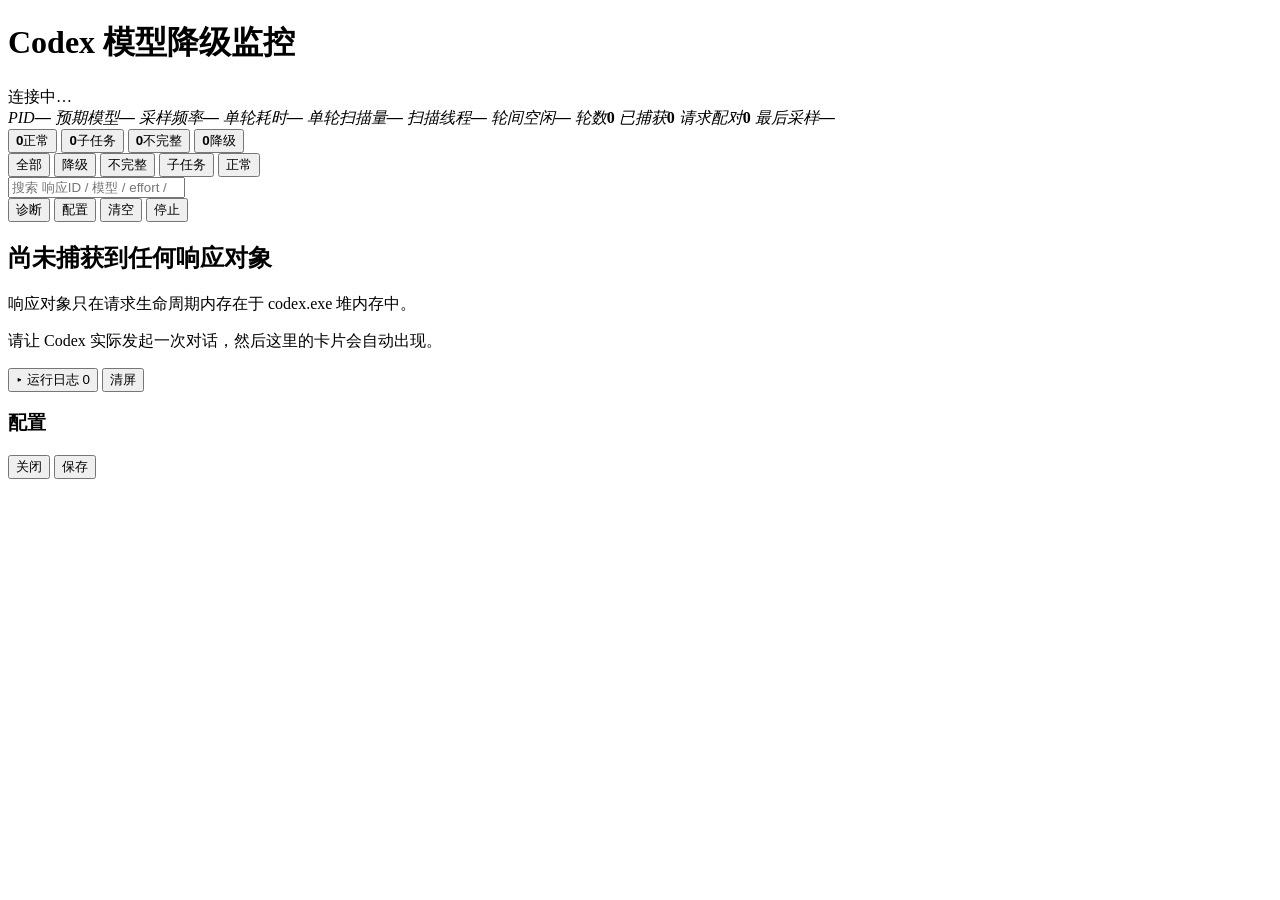
==== web/index.html @ 5bdaaddf "Initial commit" ====
<!DOCTYPE html>
<html lang="zh-CN">
<head>
<meta charset="utf-8">
<meta name="viewport" content="width=device-width, initial-scale=1">
<title>Codex 模型降级监控</title>
<link rel="icon" href="data:,">
<link rel="stylesheet" href="/style.css">
</head>
<body>

<header class="topbar">
  <div class="brand">
    <span class="dot" id="live-dot"></span>
    <h1>Codex 模型降级监控</h1>
    <span class="pill" id="status-pill">连接中…</span>
  </div>

  <div class="meta" id="meta">
    <span class="m"><em>PID</em><b id="m-pid">—</b></span>
    <span class="m"><em>预期模型</em><b id="m-expect">—</b></span>
    <span class="m"><em>采样频率</em><b id="m-hz">—</b></span>
    <span class="m"><em>单轮耗时</em><b id="m-cost">—</b></span>
    <span class="m"><em>单轮扫描量</em><b id="m-bytes">—</b></span>
    <span class="m"><em>扫描线程</em><b id="m-workers">—</b></span>
    <span class="m"><em>轮间空闲</em><b id="m-idle">—</b></span>
    <span class="m"><em>轮数</em><b id="m-rounds">0</b></span>
    <span class="m"><em>已捕获</em><b id="m-captured">0</b></span>
    <span class="m"><em>请求配对</em><b id="m-paired">0</b></span>
    <span class="m"><em>最后采样</em><b id="m-last">—</b></span>
  </div>

  <div class="counts">
    <button class="cnt c-normal"     data-filter="normal"><b id="c-normal">0</b><span>正常</span></button>
    <button class="cnt c-subtask"    data-filter="subtask"><b id="c-subtask">0</b><span>子任务</span></button>
    <button class="cnt c-incomplete" data-filter="incomplete"><b id="c-incomplete">0</b><span>不完整</span></button>
    <button class="cnt c-downgrade"  data-filter="downgrade"><b id="c-downgrade">0</b><span>降级</span></button>
  </div>
</header>

<div class="toolbar">
  <div class="filters" id="filters">
    <button class="fbtn active" data-filter="all">全部</button>
    <button class="fbtn" data-filter="downgrade">降级</button>
    <button class="fbtn" data-filter="incomplete">不完整</button>
    <button class="fbtn" data-filter="subtask">子任务</button>
    <button class="fbtn" data-filter="normal">正常</button>
  </div>
  <input id="search" class="search" type="search" placeholder="搜索 响应ID / 模型 / effort / 状态 …">
  <div class="actions">
    <button class="abtn" id="btn-diag" title="对 memory 做一次独立扫描并返回原始统计">诊断</button>
    <button class="abtn" id="btn-cfg" title="修改预期模型与采样间隔">配置</button>
    <button class="abtn" id="btn-clear" title="清空已捕获数据">清空</button>
    <button class="abtn danger" id="btn-stop" title="停止采集并退出服务">停止</button>
  </div>
</div>

<main>
  <div id="empty" class="empty">
    <h2>尚未捕获到任何响应对象</h2>
    <p>响应对象只在请求生命周期内存在于 codex.exe 堆内存中。</p>
    <p>请让 Codex 实际发起一次对话，然后这里的卡片会自动出现。</p>
    <p class="hint" id="empty-hint"></p>
  </div>
  <div id="cards" class="grid"></div>
  <div id="more" class="more hidden"></div>
</main>

<footer class="logbar">
  <button class="logtoggle" id="log-toggle">
    <span class="chev">▸</span> 运行日志 <span class="logcount" id="log-count">0</span>
  </button>
  <button class="logclear" id="log-clear">清屏</button>
  <div class="logpanel hidden" id="log-panel"></div>
</footer>

<div class="modal hidden" id="modal">
  <div class="modal-box">
    <h3 id="modal-title">配置</h3>
    <div class="modal-body" id="modal-body"></div>
    <div class="modal-foot">
      <button class="abtn" id="modal-close">关闭</button>
      <button class="abtn primary hidden" id="modal-save">保存</button>
    </div>
  </div>
</div>

<div id="toast" class="toast hidden"></div>

<script src="/app.js"></script>
</body>
</html>
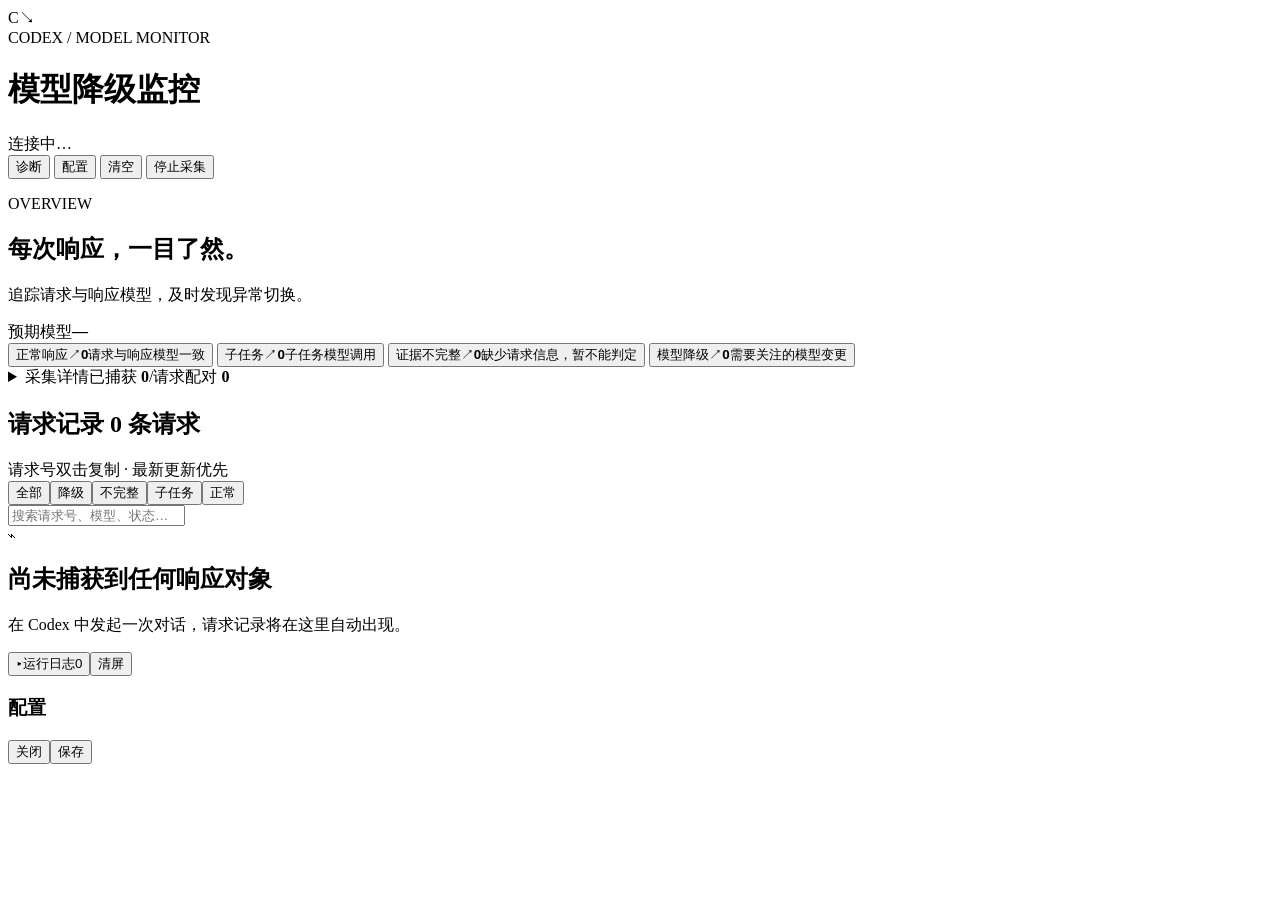
==== commit 4ca372ca: "优化样式" ====
--- a/web/index.html
+++ b/web/index.html
@@ -8,85 +8,53 @@
 <link rel="stylesheet" href="/style.css">
 </head>
 <body>
-
+<div class="workspace">
 <header class="topbar">
-  <div class="brand">
-    <span class="dot" id="live-dot"></span>
-    <h1>Codex 模型降级监控</h1>
-    <span class="pill" id="status-pill">连接中…</span>
+  <div class="brand"><div class="brand-icon" aria-hidden="true">C<span>↘</span></div><div><div class="eyebrow">CODEX / MODEL MONITOR</div><h1>模型降级监控</h1></div></div>
+  <div class="connection"><span class="dot" id="live-dot"></span><span class="pill" id="status-pill">连接中…</span></div>
+  <div class="actions">
+    <button class="abtn" id="btn-diag" title="查看最近一轮扫描统计">诊断</button>
+    <button class="abtn" id="btn-cfg" title="修改预期模型与采样间隔">配置</button>
+    <button class="abtn" id="btn-clear" title="清空已捕获数据">清空</button>
+    <button class="abtn danger" id="btn-stop" title="停止采集并退出服务">停止采集</button>
   </div>
-
+</header>
+<section class="overview" aria-label="监控概览">
+  <div class="section-intro"><div><p class="eyebrow">OVERVIEW</p><h2>每次响应，一目了然。</h2><p class="intro-note">追踪请求与响应模型，及时发现异常切换。</p></div><div class="expected"><span>预期模型</span><b id="m-expect">—</b></div></div>
+  <div class="counts">
+    <button class="cnt c-normal" data-filter="normal"><span class="count-label"><i></i>正常响应<span class="count-arrow">↗</span></span><b id="c-normal">0</b><span class="count-note">请求与响应模型一致</span></button>
+    <button class="cnt c-subtask" data-filter="subtask"><span class="count-label"><i></i>子任务<span class="count-arrow">↗</span></span><b id="c-subtask">0</b><span class="count-note">子任务模型调用</span></button>
+    <button class="cnt c-incomplete" data-filter="incomplete"><span class="count-label"><i></i>证据不完整<span class="count-arrow">↗</span></span><b id="c-incomplete">0</b><span class="count-note">缺少请求信息，暂不能判定</span></button>
+    <button class="cnt c-downgrade" data-filter="downgrade"><span class="count-label"><i></i>模型降级<span class="count-arrow">↗</span></span><b id="c-downgrade">0</b><span class="count-note">需要关注的模型变更</span></button>
+  </div>
+</section>
+<details class="collector-details"><summary><span>采集详情</span><span class="collector-summary">已捕获 <b id="m-captured">0</b><span class="divider">/</span>请求配对 <b id="m-paired">0</b></span></summary>
   <div class="meta" id="meta">
     <span class="m"><em>PID</em><b id="m-pid">—</b></span>
-    <span class="m"><em>预期模型</em><b id="m-expect">—</b></span>
     <span class="m"><em>采样频率</em><b id="m-hz">—</b></span>
     <span class="m"><em>单轮耗时</em><b id="m-cost">—</b></span>
     <span class="m"><em>单轮扫描量</em><b id="m-bytes">—</b></span>
     <span class="m"><em>扫描线程</em><b id="m-workers">—</b></span>
     <span class="m"><em>轮间空闲</em><b id="m-idle">—</b></span>
     <span class="m"><em>轮数</em><b id="m-rounds">0</b></span>
-    <span class="m"><em>已捕获</em><b id="m-captured">0</b></span>
-    <span class="m"><em>请求配对</em><b id="m-paired">0</b></span>
     <span class="m"><em>最后采样</em><b id="m-last">—</b></span>
   </div>
-
-  <div class="counts">
-    <button class="cnt c-normal"     data-filter="normal"><b id="c-normal">0</b><span>正常</span></button>
-    <button class="cnt c-subtask"    data-filter="subtask"><b id="c-subtask">0</b><span>子任务</span></button>
-    <button class="cnt c-incomplete" data-filter="incomplete"><b id="c-incomplete">0</b><span>不完整</span></button>
-    <button class="cnt c-downgrade"  data-filter="downgrade"><b id="c-downgrade">0</b><span>降级</span></button>
+</details>
+<main>
+  <div class="list-heading"><h2>请求记录 <span id="result-count">0 条请求</span></h2><span class="list-hint">请求号双击复制 · 最新更新优先</span></div>
+  <div class="toolbar">
+    <div class="filters" id="filters" aria-label="按判定筛选">
+      <button class="fbtn active" data-filter="all">全部</button><button class="fbtn" data-filter="downgrade">降级</button><button class="fbtn" data-filter="incomplete">不完整</button><button class="fbtn" data-filter="subtask">子任务</button><button class="fbtn" data-filter="normal">正常</button>
+    </div>
+    <input id="search" class="search" type="search" aria-label="搜索请求" placeholder="搜索请求号、模型、状态…">
   </div>
-</header>
-
-<div class="toolbar">
-  <div class="filters" id="filters">
-    <button class="fbtn active" data-filter="all">全部</button>
-    <button class="fbtn" data-filter="downgrade">降级</button>
-    <button class="fbtn" data-filter="incomplete">不完整</button>
-    <button class="fbtn" data-filter="subtask">子任务</button>
-    <button class="fbtn" data-filter="normal">正常</button>
-  </div>
-  <input id="search" class="search" type="search" placeholder="搜索 响应ID / 模型 / effort / 状态 …">
-  <div class="actions">
-    <button class="abtn" id="btn-diag" title="对 memory 做一次独立扫描并返回原始统计">诊断</button>
-    <button class="abtn" id="btn-cfg" title="修改预期模型与采样间隔">配置</button>
-    <button class="abtn" id="btn-clear" title="清空已捕获数据">清空</button>
-    <button class="abtn danger" id="btn-stop" title="停止采集并退出服务">停止</button>
-  </div>
+  <div id="empty" class="empty"><div class="empty-icon" aria-hidden="true">⌁</div><h2>尚未捕获到任何响应对象</h2><p>在 Codex 中发起一次对话，请求记录将在这里自动出现。</p><p class="hint" id="empty-hint"></p></div>
+  <div id="cards" class="grid"></div><div id="more" class="more hidden"></div>
+</main>
 </div>
-
-<main>
-  <div id="empty" class="empty">
-    <h2>尚未捕获到任何响应对象</h2>
-    <p>响应对象只在请求生命周期内存在于 codex.exe 堆内存中。</p>
-    <p>请让 Codex 实际发起一次对话，然后这里的卡片会自动出现。</p>
-    <p class="hint" id="empty-hint"></p>
-  </div>
-  <div id="cards" class="grid"></div>
-  <div id="more" class="more hidden"></div>
-</main>
-
-<footer class="logbar">
-  <button class="logtoggle" id="log-toggle">
-    <span class="chev">▸</span> 运行日志 <span class="logcount" id="log-count">0</span>
-  </button>
-  <button class="logclear" id="log-clear">清屏</button>
-  <div class="logpanel hidden" id="log-panel"></div>
-</footer>
-
-<div class="modal hidden" id="modal">
-  <div class="modal-box">
-    <h3 id="modal-title">配置</h3>
-    <div class="modal-body" id="modal-body"></div>
-    <div class="modal-foot">
-      <button class="abtn" id="modal-close">关闭</button>
-      <button class="abtn primary hidden" id="modal-save">保存</button>
-    </div>
-  </div>
-</div>
-
-<div id="toast" class="toast hidden"></div>
-
+<footer class="logbar"><button class="logtoggle" id="log-toggle"><span class="chev">▸</span>运行日志<span class="logcount" id="log-count">0</span></button><button class="logclear" id="log-clear">清屏</button><div class="logpanel hidden" id="log-panel"></div></footer>
+<div class="modal hidden" id="modal"><div class="modal-box" role="dialog" aria-modal="true" aria-labelledby="modal-title"><h3 id="modal-title">配置</h3><div class="modal-body" id="modal-body"></div><div class="modal-foot"><button class="abtn" id="modal-close">关闭</button><button class="abtn primary hidden" id="modal-save">保存</button></div></div></div>
+<div id="toast" class="toast hidden" role="status"></div>
 <script src="/app.js"></script>
 </body>
 </html>
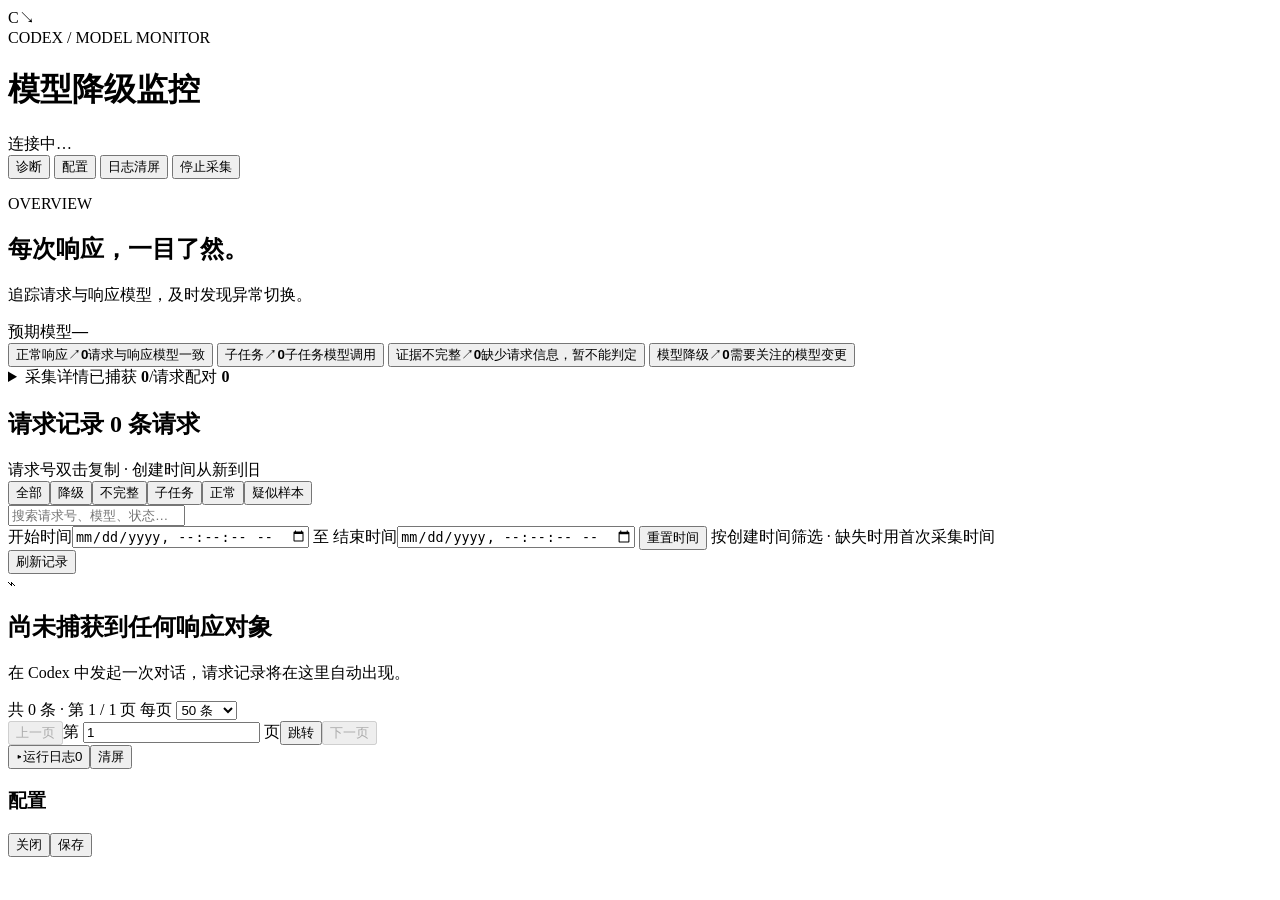
==== commit 225d3db2: "新增 C++ 只读采集后端、历史持久化与分页筛选" ====
--- a/web/index.html
+++ b/web/index.html
@@ -15,7 +15,7 @@
   <div class="actions">
     <button class="abtn" id="btn-diag" title="查看最近一轮扫描统计">诊断</button>
     <button class="abtn" id="btn-cfg" title="修改预期模型与采样间隔">配置</button>
-    <button class="abtn" id="btn-clear" title="清空已捕获数据">清空</button>
+    <button class="abtn" id="btn-clear" title="清空当前运行日志显示，保留数据库历史">日志清屏</button>
     <button class="abtn danger" id="btn-stop" title="停止采集并退出服务">停止采集</button>
   </div>
 </header>
@@ -30,6 +30,7 @@
 </section>
 <details class="collector-details"><summary><span>采集详情</span><span class="collector-summary">已捕获 <b id="m-captured">0</b><span class="divider">/</span>请求配对 <b id="m-paired">0</b></span></summary>
   <div class="meta" id="meta">
+    <span class="m"><em>采集后端</em><b id="m-backend">—</b></span>
     <span class="m"><em>PID</em><b id="m-pid">—</b></span>
     <span class="m"><em>采样频率</em><b id="m-hz">—</b></span>
     <span class="m"><em>单轮耗时</em><b id="m-cost">—</b></span>
@@ -41,15 +42,28 @@
   </div>
 </details>
 <main>
-  <div class="list-heading"><h2>请求记录 <span id="result-count">0 条请求</span></h2><span class="list-hint">请求号双击复制 · 最新更新优先</span></div>
+  <div class="list-heading"><h2>请求记录 <span id="result-count">0 条请求</span></h2><span class="list-hint">请求号双击复制 · 创建时间从新到旧</span></div>
   <div class="toolbar">
     <div class="filters" id="filters" aria-label="按判定筛选">
-      <button class="fbtn active" data-filter="all">全部</button><button class="fbtn" data-filter="downgrade">降级</button><button class="fbtn" data-filter="incomplete">不完整</button><button class="fbtn" data-filter="subtask">子任务</button><button class="fbtn" data-filter="normal">正常</button>
+      <button class="fbtn active" data-filter="all">全部</button><button class="fbtn" data-filter="downgrade">降级</button><button class="fbtn" data-filter="incomplete">不完整</button><button class="fbtn" data-filter="subtask">子任务</button><button class="fbtn" data-filter="normal">正常</button><button class="fbtn" id="filter-suspect" data-filter="suspect">疑似样本</button>
     </div>
     <input id="search" class="search" type="search" aria-label="搜索请求" placeholder="搜索请求号、模型、状态…">
   </div>
+  <div class="date-range">
+    <label for="date-start">开始时间<input type="datetime-local" id="date-start" step="1"></label>
+    <span class="range-separator">至</span>
+    <label for="date-end">结束时间<input type="datetime-local" id="date-end" step="1"></label>
+    <button class="abtn" id="date-reset">重置时间</button>
+    <span class="date-hint">按创建时间筛选 · 缺失时用首次采集时间</span>
+  </div>
+  <div class="history-status"><span id="history-error" class="hidden" role="alert"></span><button id="history-retry" class="abtn">刷新记录</button><span id="page-loading" role="status"></span></div>
   <div id="empty" class="empty"><div class="empty-icon" aria-hidden="true">⌁</div><h2>尚未捕获到任何响应对象</h2><p>在 Codex 中发起一次对话，请求记录将在这里自动出现。</p><p class="hint" id="empty-hint"></p></div>
   <div id="cards" class="grid"></div><div id="more" class="more hidden"></div>
+  <nav class="pagination" aria-label="请求记录分页">
+    <span id="page-summary">共 0 条 · 第 1 / 1 页</span>
+    <label>每页 <select id="page-size"><option value="25">25 条</option><option value="50" selected>50 条</option><option value="100">100 条</option></select></label>
+    <div class="page-actions"><button class="abtn" id="page-prev" disabled>上一页</button><label>第 <input id="page-number" type="number" min="1" value="1" aria-label="页码"> 页</label><button class="abtn" id="page-go">跳转</button><button class="abtn" id="page-next" disabled>下一页</button></div>
+  </nav>
 </main>
 </div>
 <footer class="logbar"><button class="logtoggle" id="log-toggle"><span class="chev">▸</span>运行日志<span class="logcount" id="log-count">0</span></button><button class="logclear" id="log-clear">清屏</button><div class="logpanel hidden" id="log-panel"></div></footer>
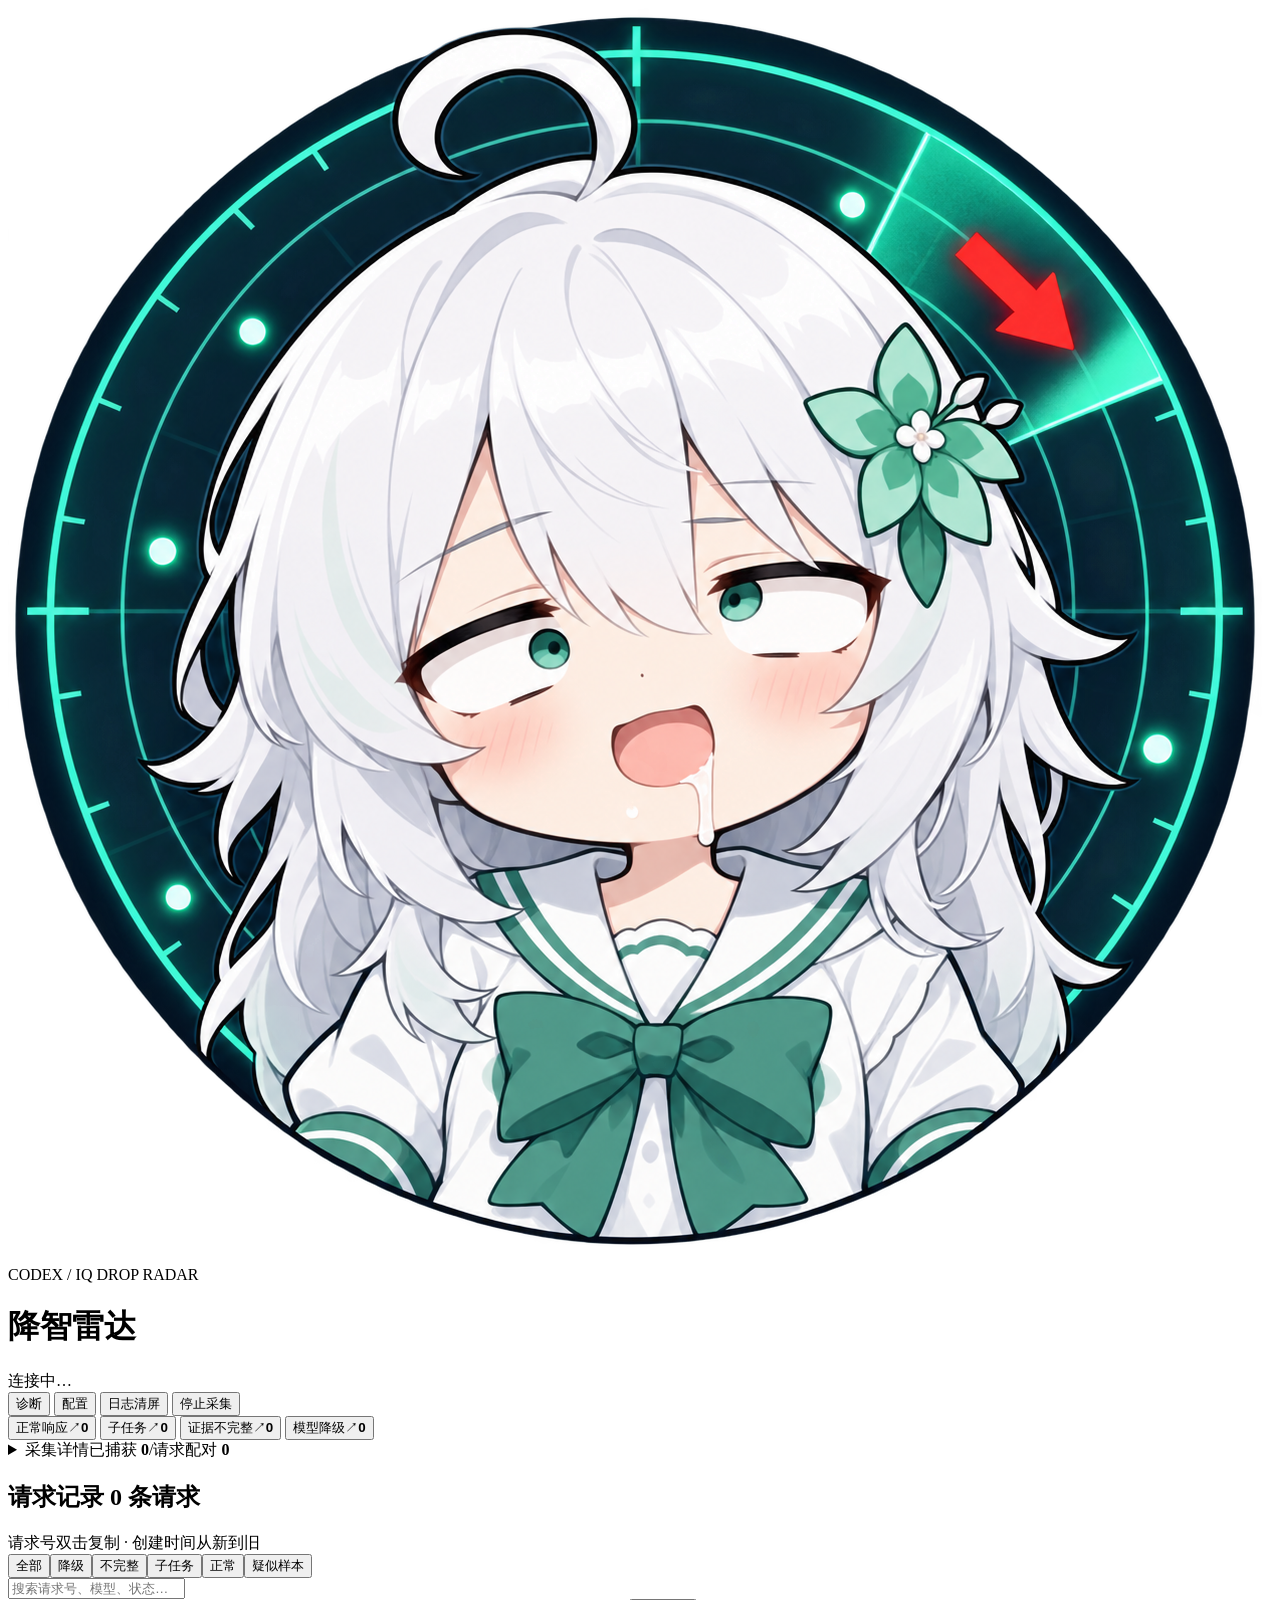
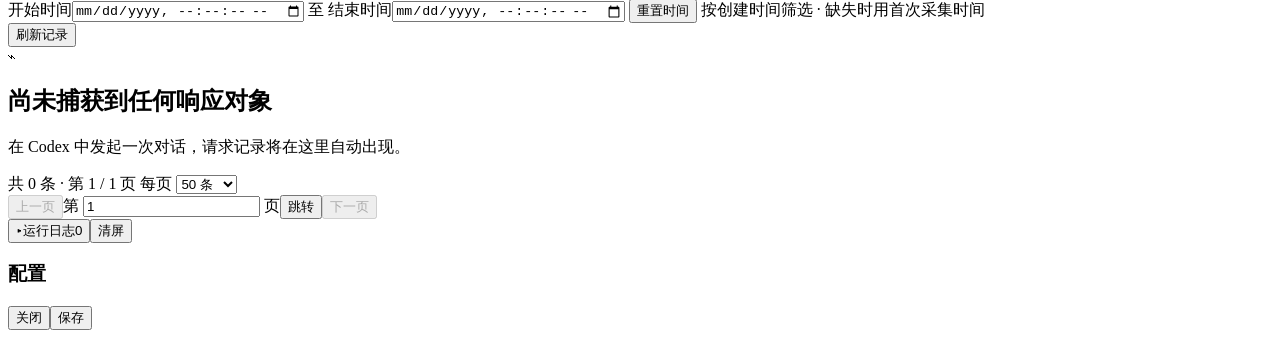
==== commit 752cf15b: "改名降智雷达，精简界面，补图标与 effort 文字配色 - 改名：网页标题、顶栏品牌、页脚文案统一改为「降智雷达」（CODEX / IQ DROP RADAR），   前端逻辑与 README 同步" ====
--- a/web/index.html
+++ b/web/index.html
@@ -3,29 +3,28 @@
 <head>
 <meta charset="utf-8">
 <meta name="viewport" content="width=device-width, initial-scale=1">
-<title>Codex 模型降级监控</title>
-<link rel="icon" href="data:,">
+<title>降智雷达</title>
+<link rel="icon" type="image/png" href="/icon.png">
 <link rel="stylesheet" href="/style.css">
 </head>
 <body>
 <div class="workspace">
 <header class="topbar">
-  <div class="brand"><div class="brand-icon" aria-hidden="true">C<span>↘</span></div><div><div class="eyebrow">CODEX / MODEL MONITOR</div><h1>模型降级监控</h1></div></div>
+  <div class="brand"><div class="brand-icon" aria-hidden="true"><img src="/icon.png" alt=""></div><div><div class="eyebrow">CODEX / IQ DROP RADAR</div><h1>降智雷达</h1></div></div>
   <div class="connection"><span class="dot" id="live-dot"></span><span class="pill" id="status-pill">连接中…</span></div>
   <div class="actions">
     <button class="abtn" id="btn-diag" title="查看最近一轮扫描统计">诊断</button>
-    <button class="abtn" id="btn-cfg" title="修改预期模型与采样间隔">配置</button>
+    <button class="abtn" id="btn-cfg" title="修改预期模型、最小采样间隔与并行线程">配置</button>
     <button class="abtn" id="btn-clear" title="清空当前运行日志显示，保留数据库历史">日志清屏</button>
     <button class="abtn danger" id="btn-stop" title="停止采集并退出服务">停止采集</button>
   </div>
 </header>
 <section class="overview" aria-label="监控概览">
-  <div class="section-intro"><div><p class="eyebrow">OVERVIEW</p><h2>每次响应，一目了然。</h2><p class="intro-note">追踪请求与响应模型，及时发现异常切换。</p></div><div class="expected"><span>预期模型</span><b id="m-expect">—</b></div></div>
   <div class="counts">
-    <button class="cnt c-normal" data-filter="normal"><span class="count-label"><i></i>正常响应<span class="count-arrow">↗</span></span><b id="c-normal">0</b><span class="count-note">请求与响应模型一致</span></button>
-    <button class="cnt c-subtask" data-filter="subtask"><span class="count-label"><i></i>子任务<span class="count-arrow">↗</span></span><b id="c-subtask">0</b><span class="count-note">子任务模型调用</span></button>
-    <button class="cnt c-incomplete" data-filter="incomplete"><span class="count-label"><i></i>证据不完整<span class="count-arrow">↗</span></span><b id="c-incomplete">0</b><span class="count-note">缺少请求信息，暂不能判定</span></button>
-    <button class="cnt c-downgrade" data-filter="downgrade"><span class="count-label"><i></i>模型降级<span class="count-arrow">↗</span></span><b id="c-downgrade">0</b><span class="count-note">需要关注的模型变更</span></button>
+    <button class="cnt c-normal" data-filter="normal"><span class="count-label"><i></i>正常响应<span class="count-arrow">↗</span></span><b id="c-normal">0</b></button>
+    <button class="cnt c-subtask" data-filter="subtask"><span class="count-label"><i></i>子任务<span class="count-arrow">↗</span></span><b id="c-subtask">0</b></button>
+    <button class="cnt c-incomplete" data-filter="incomplete"><span class="count-label"><i></i>证据不完整<span class="count-arrow">↗</span></span><b id="c-incomplete">0</b></button>
+    <button class="cnt c-downgrade" data-filter="downgrade"><span class="count-label"><i></i>模型降级<span class="count-arrow">↗</span></span><b id="c-downgrade">0</b></button>
   </div>
 </section>
 <details class="collector-details"><summary><span>采集详情</span><span class="collector-summary">已捕获 <b id="m-captured">0</b><span class="divider">/</span>请求配对 <b id="m-paired">0</b></span></summary>
@@ -36,7 +35,7 @@
     <span class="m"><em>单轮耗时</em><b id="m-cost">—</b></span>
     <span class="m"><em>单轮扫描量</em><b id="m-bytes">—</b></span>
     <span class="m"><em>扫描线程</em><b id="m-workers">—</b></span>
-    <span class="m"><em>轮间空闲</em><b id="m-idle">—</b></span>
+    <span class="m"><em>最小采样间隔</em><b id="m-idle">—</b></span>
     <span class="m"><em>轮数</em><b id="m-rounds">0</b></span>
     <span class="m"><em>最后采样</em><b id="m-last">—</b></span>
   </div>
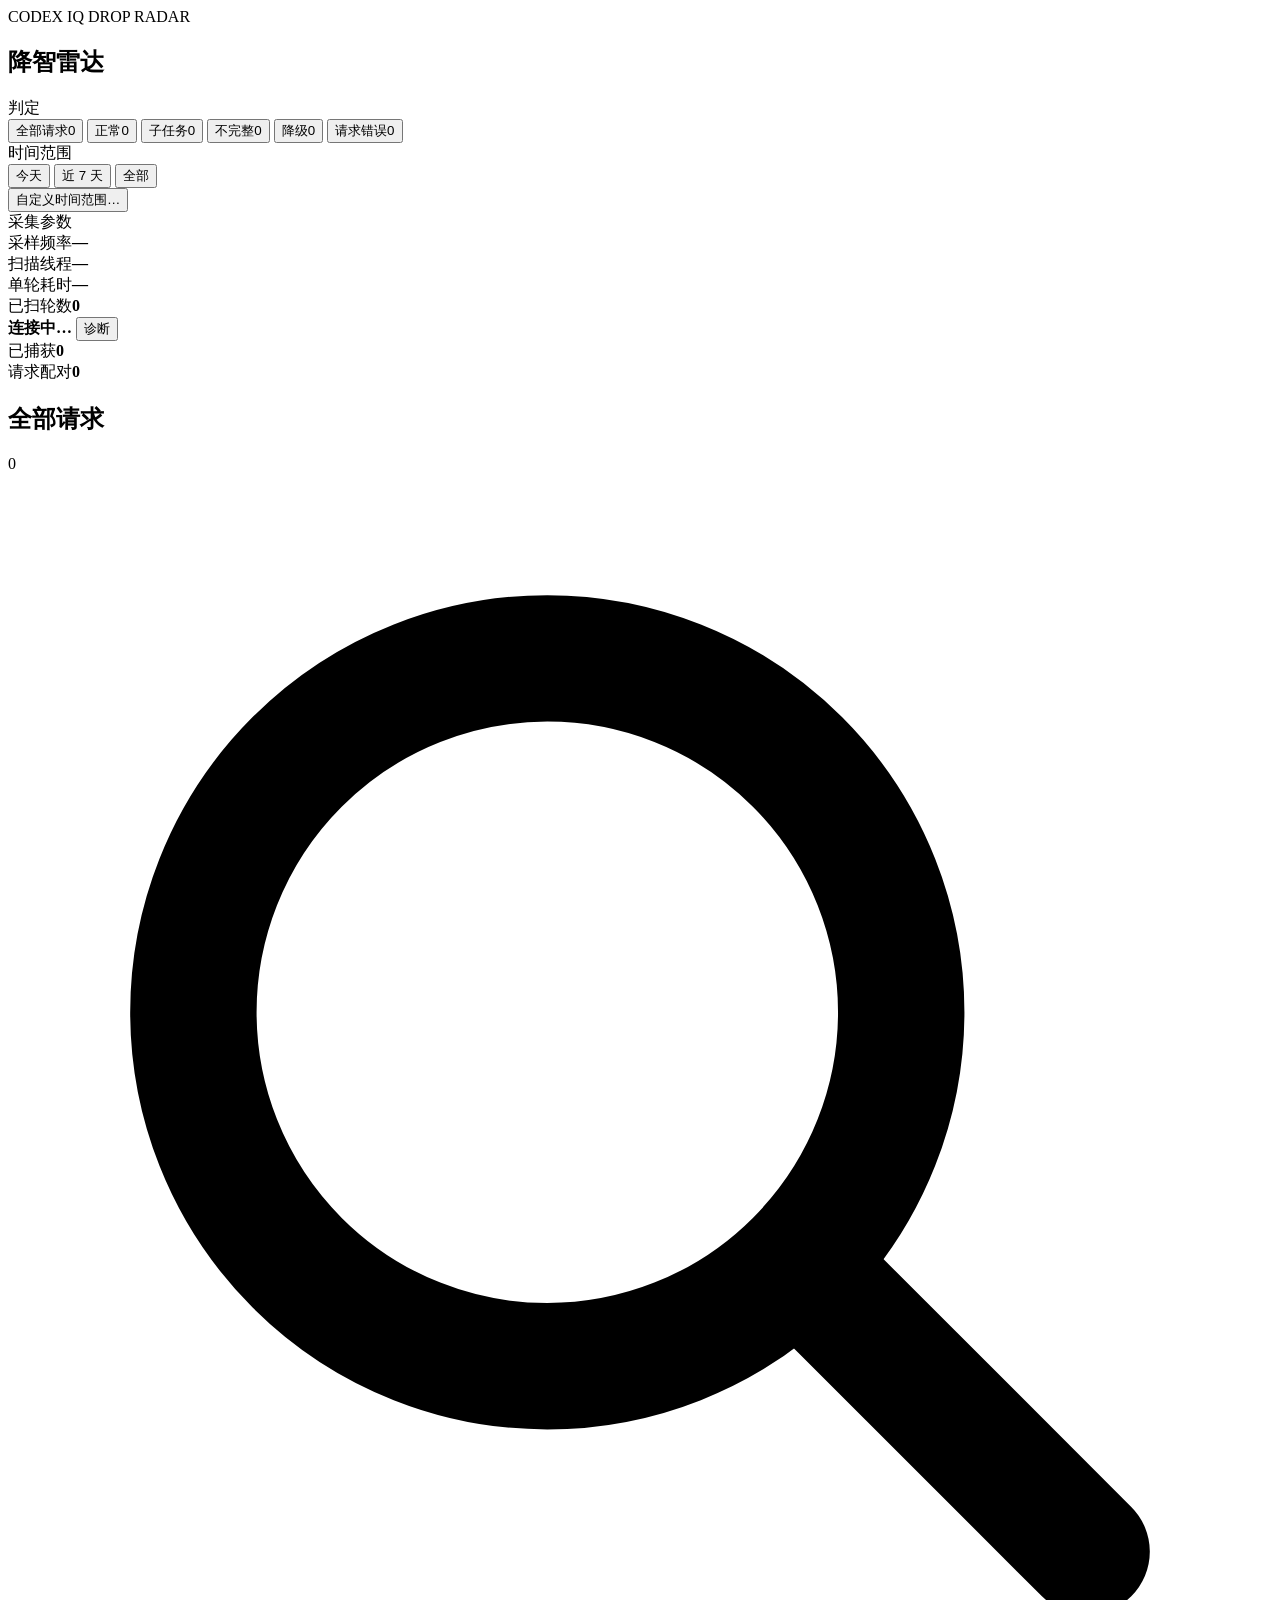
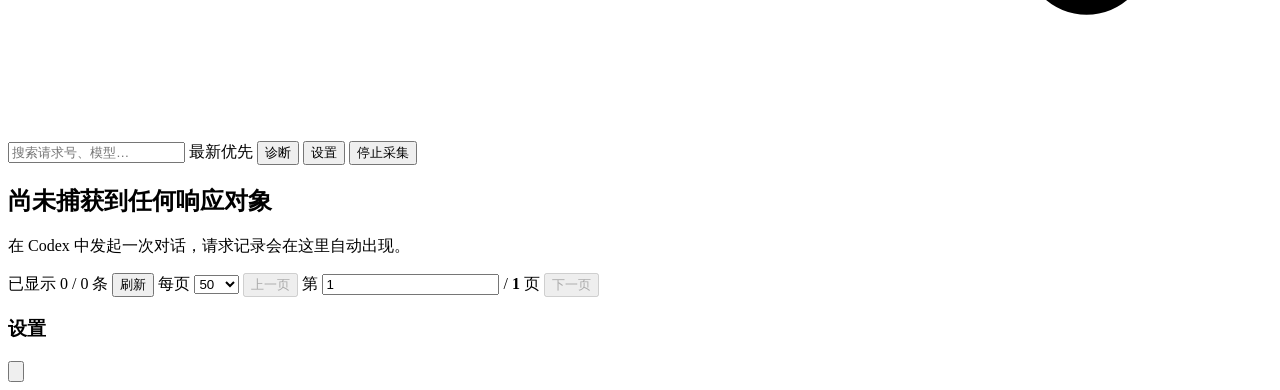
==== commit 7c1ec436: "前端重设计：液态玻璃三栏布局，请求错误并入判定，深浅双主题 - 三栏结构（侧栏 / 列表 / 检查器）：详情可收起铺满列表，窄屏改为覆盖式二级页面，侧栏收成色点+数值轨道 - 列表九列 minmax " ====
--- a/web/index.html
+++ b/web/index.html
@@ -1,72 +1,153 @@
 <!DOCTYPE html>
-<html lang="zh-CN">
+<html lang="zh-CN" data-theme="dark">
 <head>
 <meta charset="utf-8">
 <meta name="viewport" content="width=device-width, initial-scale=1">
+<meta name="color-scheme" content="dark light">
 <title>降智雷达</title>
 <link rel="icon" type="image/png" href="/icon.png">
 <link rel="stylesheet" href="/style.css">
 </head>
 <body>
-<div class="workspace">
-<header class="topbar">
-  <div class="brand"><div class="brand-icon" aria-hidden="true"><img src="/icon.png" alt=""></div><div><div class="eyebrow">CODEX / IQ DROP RADAR</div><h1>降智雷达</h1></div></div>
-  <div class="connection"><span class="dot" id="live-dot"></span><span class="pill" id="status-pill">连接中…</span></div>
-  <div class="actions">
-    <button class="abtn" id="btn-diag" title="查看最近一轮扫描统计">诊断</button>
-    <button class="abtn" id="btn-cfg" title="修改预期模型、最小采样间隔与并行线程">配置</button>
-    <button class="abtn" id="btn-clear" title="清空当前运行日志显示，保留数据库历史">日志清屏</button>
-    <button class="abtn danger" id="btn-stop" title="停止采集并退出服务">停止采集</button>
+<div class="desk">
+  <div class="amb amb-blue" aria-hidden="true"></div>
+  <div class="amb amb-violet" aria-hidden="true"></div>
+  <div class="amb amb-cyan" aria-hidden="true"></div>
+  <div class="amb amb-magenta" aria-hidden="true"></div>
+
+  <div class="win" id="win">
+    <!-- ---------------------------------------------------- 侧边栏 -->
+    <aside class="sidebar">
+      <div class="brand">
+        <div class="eyebrow">CODEX IQ DROP RADAR</div>
+        <h1>降智雷达</h1>
+      </div>
+
+      <div class="group-title">判定</div>
+      <nav class="nav" id="nav-verdict" aria-label="按判定筛选">
+        <button type="button" class="nav-item" data-filter="all">
+          <i class="vdot v-all"></i><span class="nav-label">全部请求</span><span class="nav-count" id="n-all">0</span>
+        </button>
+        <button type="button" class="nav-item" data-filter="normal">
+          <i class="vdot v-normal"></i><span class="nav-label">正常</span><span class="nav-count" id="n-normal">0</span>
+        </button>
+        <button type="button" class="nav-item" data-filter="subtask">
+          <i class="vdot v-subtask"></i><span class="nav-label">子任务</span><span class="nav-count" id="n-subtask">0</span>
+        </button>
+        <button type="button" class="nav-item" data-filter="incomplete">
+          <i class="vdot v-incomplete"></i><span class="nav-label">不完整</span><span class="nav-count" id="n-incomplete">0</span>
+        </button>
+        <button type="button" class="nav-item" data-filter="downgrade">
+          <i class="vdot v-downgrade soft"></i><span class="nav-label">降级</span><span class="nav-count hot" id="n-downgrade">0</span>
+        </button>
+        <button type="button" class="nav-item" data-filter="error">
+          <i class="vdot v-err soft"></i><span class="nav-label">请求错误</span><span class="nav-count warn" id="n-error">0</span>
+        </button>
+      </nav>
+
+      <div class="group-title">时间范围</div>
+      <div class="seg" id="range-seg" role="group" aria-label="时间范围">
+        <button type="button" data-range="today">今天</button>
+        <button type="button" data-range="7d">近 7 天</button>
+        <button type="button" data-range="all" class="on">全部</button>
+      </div>
+      <button type="button" class="linkbtn" id="range-custom">自定义时间范围…</button>
+
+      <div class="group-title">采集参数</div>
+      <div class="params">
+        <div class="param"><span>采样频率</span><b id="p-hz">—</b></div>
+        <div class="param"><span>扫描线程</span><b id="p-workers">—</b></div>
+        <div class="param"><span>单轮耗时</span><b id="p-cost">—</b></div>
+        <div class="param"><span>已扫轮数</span><b id="p-rounds">0</b></div>
+      </div>
+
+      <div class="grow"></div>
+
+      <div class="status-card" id="status-card">
+        <div class="status-row">
+          <span class="sdot" id="live-dot"></span>
+          <b id="status-text">连接中…</b>
+          <button type="button" class="minibtn" id="status-detail" title="查看最近一轮扫描统计">诊断</button>
+        </div>
+        <div class="stat-row">
+          <div class="stat"><span>已捕获</span><b id="s-captured">0</b></div>
+          <div class="stat"><span>请求配对</span><b id="s-paired">0</b></div>
+        </div>
+        <div class="status-hint" id="status-hint"></div>
+      </div>
+    </aside>
+
+    <!-- ---------------------------------------------------- 内容区 -->
+    <main class="content">
+      <div class="toolbar">
+        <h2 id="view-title">全部请求</h2>
+        <span class="countpill" id="view-count">0</span>
+        <div class="grow"></div>
+        <label class="search" for="search">
+          <svg viewBox="0 0 15 15" fill="none" aria-hidden="true"><circle cx="6.4" cy="6.4" r="4.2" stroke="currentColor" stroke-width="1.5"/><path d="M9.6 9.6L12.8 12.8" stroke="currentColor" stroke-width="1.5" stroke-linecap="round"/></svg>
+          <input id="search" type="search" placeholder="搜索请求号、模型…" aria-label="搜索请求号、模型">
+        </label>
+        <span class="chip static" title="后端固定按创建时间倒序">最新优先</span>
+        <button type="button" class="tbtn" id="btn-diag" title="查看最近一轮扫描统计">诊断</button>
+        <button type="button" class="tbtn" id="btn-cfg" title="预期模型、最小采样间隔、并行线程与配色方案">设置</button>
+        <button type="button" class="tbtn stop" id="btn-stop" title="停止采集并退出服务"><i></i>停止采集</button>
+      </div>
+
+      <div class="list-wrap">
+        <div class="list" id="list" aria-live="polite"></div>
+        <div class="empty hidden" id="empty">
+          <h2 id="empty-title">尚未捕获到任何响应对象</h2>
+          <p>在 Codex 中发起一次对话，请求记录会在这里自动出现。</p>
+          <p class="hint" id="empty-hint"></p>
+        </div>
+      </div>
+
+      <div class="listfoot">
+        <span id="foot-summary">已显示 0 / 0 条</span>
+        <span class="foot-err" id="foot-error" role="alert"></span>
+        <span class="grow"></span>
+        <span class="foot-loading" id="foot-loading"></span>
+        <button type="button" class="minibtn" id="history-retry" title="重新拉取当前页">刷新</button>
+        <label class="foot-size">每页
+          <select id="page-size">
+            <option value="25">25</option>
+            <option value="50" selected>50</option>
+            <option value="100">100</option>
+          </select>
+        </label>
+        <button type="button" class="minibtn" id="page-prev" disabled>上一页</button>
+        <span class="foot-page">第 <input id="page-number" type="number" min="1" value="1" aria-label="页码"> / <b id="page-label">1</b> 页</span>
+        <button type="button" class="minibtn" id="page-next" disabled>下一页</button>
+      </div>
+    </main>
+
+    <!-- ---------------------------------------------------- 检查器 -->
+    <aside class="inspector" id="inspector" aria-label="请求详情"></aside>
+
+    <!-- ---------------------------------------------------- 浮层：设置 / 诊断 / 自定义时间 -->
+    <div class="sheet-wrap hidden" id="sheet-wrap">
+      <div class="sheet" role="dialog" aria-modal="true" aria-labelledby="sheet-title" id="sheet">
+        <div class="sheet-head">
+          <h3 id="sheet-title">设置</h3>
+          <button type="button" class="iconbtn" id="sheet-close" aria-label="关闭">
+            <svg viewBox="0 0 11 11" fill="none" aria-hidden="true"><path d="M2.5 2.5L8.5 8.5" stroke="currentColor" stroke-width="1.5" stroke-linecap="round"/><path d="M8.5 2.5L2.5 8.5" stroke="currentColor" stroke-width="1.5" stroke-linecap="round"/></svg>
+          </button>
+        </div>
+        <div class="sheet-body" id="sheet-body"></div>
+        <div class="sheet-foot" id="sheet-foot"></div>
+      </div>
+    </div>
   </div>
-</header>
-<section class="overview" aria-label="监控概览">
-  <div class="counts">
-    <button class="cnt c-normal" data-filter="normal"><span class="count-label"><i></i>正常响应<span class="count-arrow">↗</span></span><b id="c-normal">0</b></button>
-    <button class="cnt c-subtask" data-filter="subtask"><span class="count-label"><i></i>子任务<span class="count-arrow">↗</span></span><b id="c-subtask">0</b></button>
-    <button class="cnt c-incomplete" data-filter="incomplete"><span class="count-label"><i></i>证据不完整<span class="count-arrow">↗</span></span><b id="c-incomplete">0</b></button>
-    <button class="cnt c-downgrade" data-filter="downgrade"><span class="count-label"><i></i>模型降级<span class="count-arrow">↗</span></span><b id="c-downgrade">0</b></button>
-  </div>
-</section>
-<details class="collector-details"><summary><span>采集详情</span><span class="collector-summary">已捕获 <b id="m-captured">0</b><span class="divider">/</span>请求配对 <b id="m-paired">0</b></span></summary>
-  <div class="meta" id="meta">
-    <span class="m"><em>采集后端</em><b id="m-backend">—</b></span>
-    <span class="m"><em>PID</em><b id="m-pid">—</b></span>
-    <span class="m"><em>采样频率</em><b id="m-hz">—</b></span>
-    <span class="m"><em>单轮耗时</em><b id="m-cost">—</b></span>
-    <span class="m"><em>单轮扫描量</em><b id="m-bytes">—</b></span>
-    <span class="m"><em>扫描线程</em><b id="m-workers">—</b></span>
-    <span class="m"><em>最小采样间隔</em><b id="m-idle">—</b></span>
-    <span class="m"><em>轮数</em><b id="m-rounds">0</b></span>
-    <span class="m"><em>最后采样</em><b id="m-last">—</b></span>
-  </div>
-</details>
-<main>
-  <div class="list-heading"><h2>请求记录 <span id="result-count">0 条请求</span></h2><span class="list-hint">请求号双击复制 · 创建时间从新到旧</span></div>
-  <div class="toolbar">
-    <div class="filters" id="filters" aria-label="按判定筛选">
-      <button class="fbtn active" data-filter="all">全部</button><button class="fbtn" data-filter="downgrade">降级</button><button class="fbtn" data-filter="incomplete">不完整</button><button class="fbtn" data-filter="subtask">子任务</button><button class="fbtn" data-filter="normal">正常</button><button class="fbtn" id="filter-suspect" data-filter="suspect">疑似样本</button>
-    </div>
-    <input id="search" class="search" type="search" aria-label="搜索请求" placeholder="搜索请求号、模型、状态…">
-  </div>
-  <div class="date-range">
-    <label for="date-start">开始时间<input type="datetime-local" id="date-start" step="1"></label>
-    <span class="range-separator">至</span>
-    <label for="date-end">结束时间<input type="datetime-local" id="date-end" step="1"></label>
-    <button class="abtn" id="date-reset">重置时间</button>
-    <span class="date-hint">按创建时间筛选 · 缺失时用首次采集时间</span>
-  </div>
-  <div class="history-status"><span id="history-error" class="hidden" role="alert"></span><button id="history-retry" class="abtn">刷新记录</button><span id="page-loading" role="status"></span></div>
-  <div id="empty" class="empty"><div class="empty-icon" aria-hidden="true">⌁</div><h2>尚未捕获到任何响应对象</h2><p>在 Codex 中发起一次对话，请求记录将在这里自动出现。</p><p class="hint" id="empty-hint"></p></div>
-  <div id="cards" class="grid"></div><div id="more" class="more hidden"></div>
-  <nav class="pagination" aria-label="请求记录分页">
-    <span id="page-summary">共 0 条 · 第 1 / 1 页</span>
-    <label>每页 <select id="page-size"><option value="25">25 条</option><option value="50" selected>50 条</option><option value="100">100 条</option></select></label>
-    <div class="page-actions"><button class="abtn" id="page-prev" disabled>上一页</button><label>第 <input id="page-number" type="number" min="1" value="1" aria-label="页码"> 页</label><button class="abtn" id="page-go">跳转</button><button class="abtn" id="page-next" disabled>下一页</button></div>
-  </nav>
-</main>
 </div>
-<footer class="logbar"><button class="logtoggle" id="log-toggle"><span class="chev">▸</span>运行日志<span class="logcount" id="log-count">0</span></button><button class="logclear" id="log-clear">清屏</button><div class="logpanel hidden" id="log-panel"></div></footer>
-<div class="modal hidden" id="modal"><div class="modal-box" role="dialog" aria-modal="true" aria-labelledby="modal-title"><h3 id="modal-title">配置</h3><div class="modal-body" id="modal-body"></div><div class="modal-foot"><button class="abtn" id="modal-close">关闭</button><button class="abtn primary hidden" id="modal-save">保存</button></div></div></div>
+
+<datalist id="model-list">
+  <option value="gpt-5.6-sol"></option>
+  <option value="gpt-5.6-luna"></option>
+  <option value="gpt-5.6-terra"></option>
+  <option value="gpt-6-astra"></option>
+  <option value="gpt-6-luna"></option>
+</datalist>
+
 <div id="toast" class="toast hidden" role="status"></div>
 <script src="/app.js"></script>
 </body>
